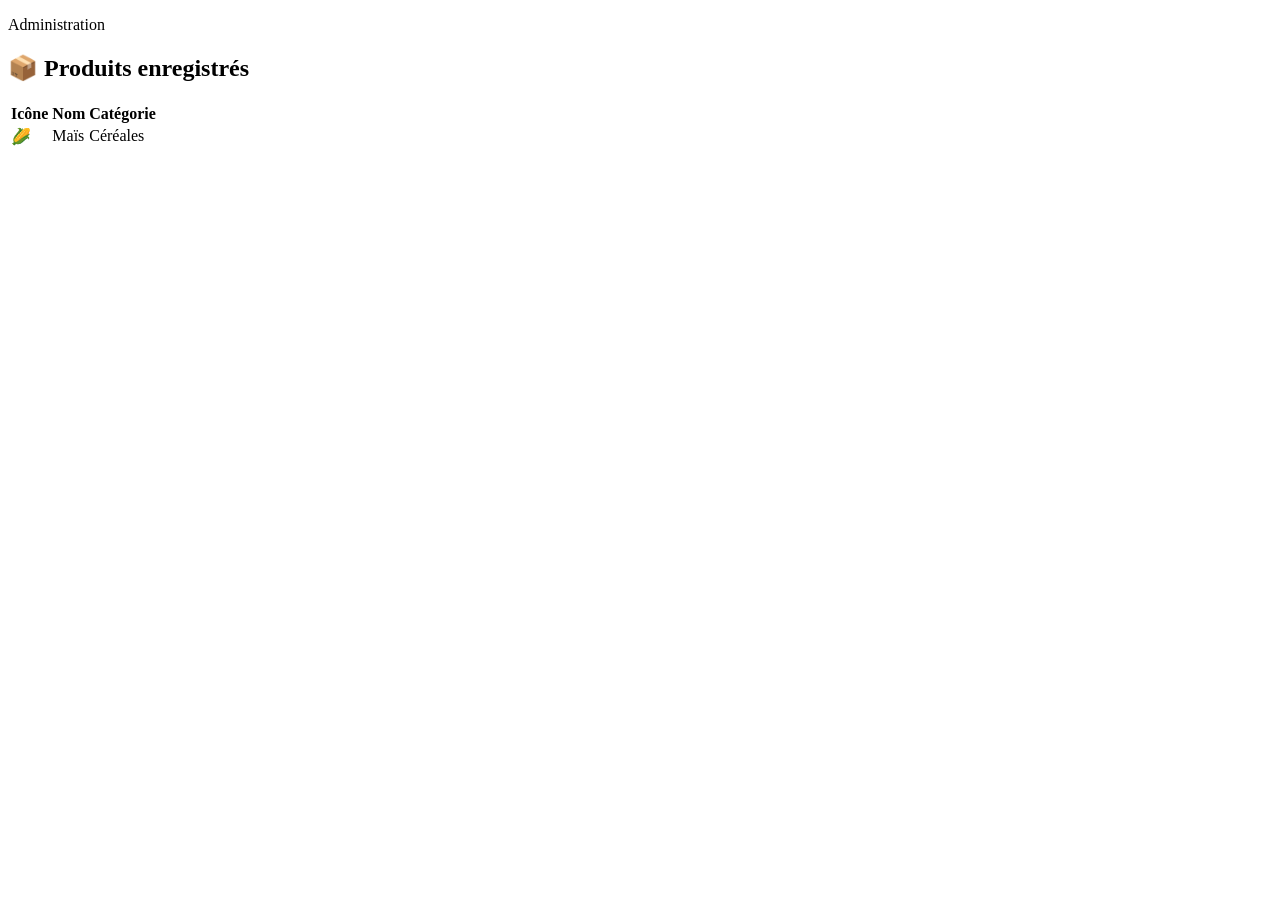
==== agriprix-fix/src/main/resources/templates/admin/dashboard.html @ 16f326b5 "premier commit agriprix" ====
<!DOCTYPE html>
<html xmlns:th="http://www.thymeleaf.org"
      th:replace="~{fragments/layout :: layout(content=~{::main}, activeTab='admin', pageTitle='Administration')}">
<body>
<main th:fragment="main">

    <p class="section-title">Administration</p>

    <div class="admin-card">
        <h2>📦 Produits enregistrés</h2>
        <table class="data-table">
            <thead>
                <tr>
                    <th>Icône</th>
                    <th>Nom</th>
                    <th>Catégorie</th>
                </tr>
            </thead>
            <tbody>
                <tr th:each="produit : ${produits}">
                    <td th:text="${produit.emoji}">🌽</td>
                    <td th:text="${produit.nom}">Maïs</td>
                    <td th:text="${produit.categorie}">Céréales</td>
                </tr>
            </tbody>
        </table>
    </div>

</main>
</body>
</html>
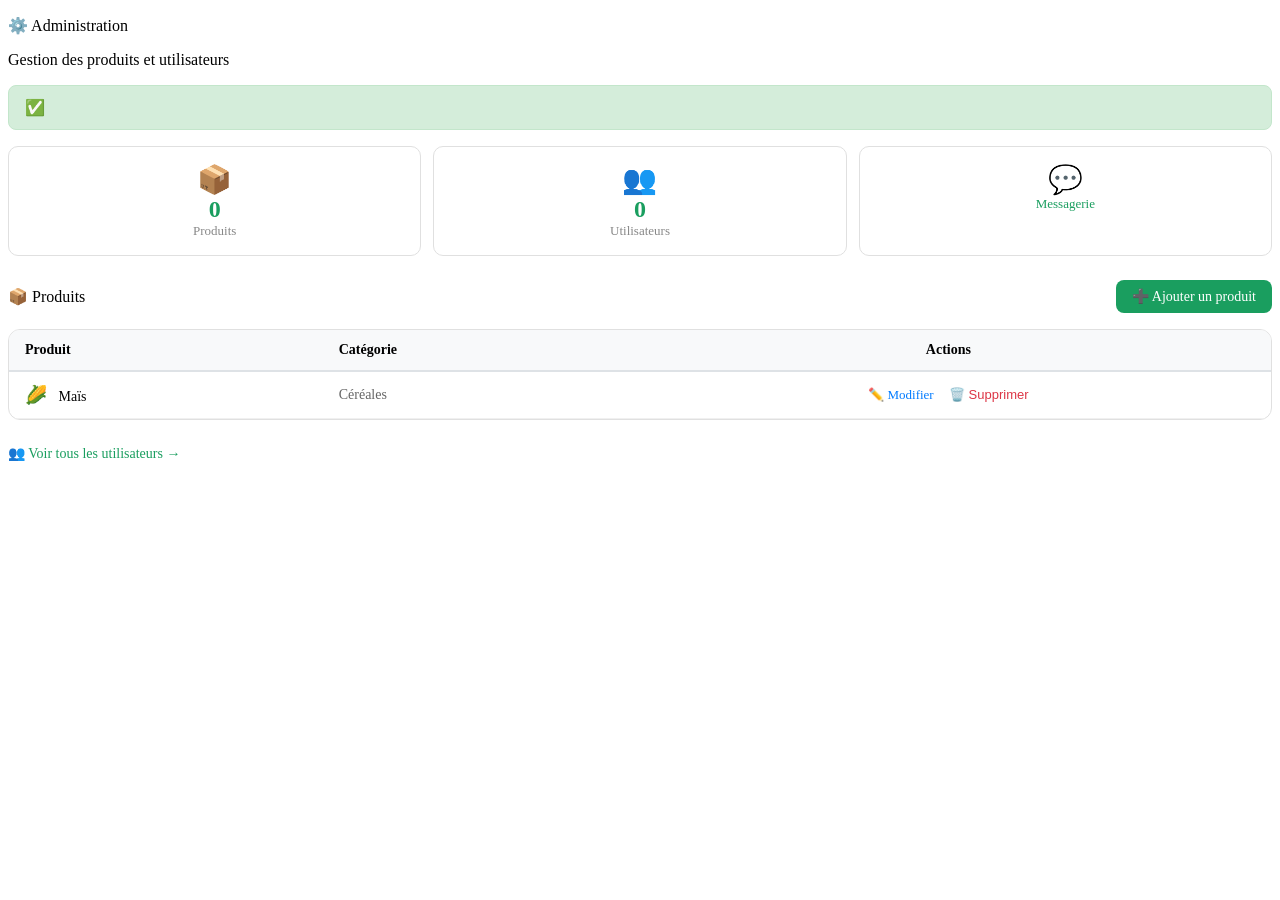
==== commit 91add4e6: "finanlisation" ====
--- a/agriprix-fix/src/main/resources/templates/admin/dashboard.html
+++ b/agriprix-fix/src/main/resources/templates/admin/dashboard.html
@@ -4,26 +4,89 @@
 <body>
 <main th:fragment="main">
 
-    <p class="section-title">Administration</p>
+    <p class="page-title">⚙️ Administration</p>
+    <p class="page-subtitle">Gestion des produits et utilisateurs</p>
 
-    <div class="admin-card">
-        <h2>📦 Produits enregistrés</h2>
-        <table class="data-table">
+    <!-- Messages flash -->
+    <div th:if="${succes}"
+         style="background:#d4edda;color:#155724;padding:12px 16px;border-radius:8px;
+                margin-bottom:1rem;border:1px solid #c3e6cb;">
+        ✅ <span th:text="${succes}"></span>
+    </div>
+
+    <!-- Stats -->
+    <div style="display:grid;grid-template-columns:repeat(auto-fit,minmax(140px,1fr));gap:12px;margin-bottom:1.5rem;">
+        <div style="background:white;border-radius:10px;padding:1rem;border:1px solid #e0e0e0;text-align:center;">
+            <div style="font-size:28px;">📦</div>
+            <div style="font-size:24px;font-weight:600;color:#1a9e5f;" th:text="${totalProduits}">0</div>
+            <div style="font-size:13px;color:#888;">Produits</div>
+        </div>
+        <div style="background:white;border-radius:10px;padding:1rem;border:1px solid #e0e0e0;text-align:center;">
+            <div style="font-size:28px;">👥</div>
+            <div style="font-size:24px;font-weight:600;color:#1a9e5f;" th:text="${totalUtilisateurs}">0</div>
+            <div style="font-size:13px;color:#888;">Utilisateurs</div>
+        </div>
+        <div style="background:white;border-radius:10px;padding:1rem;border:1px solid #e0e0e0;text-align:center;">
+            <a th:href="@{/messages}" style="text-decoration:none;color:inherit;">
+                <div style="font-size:28px;">💬</div>
+                <div style="font-size:13px;color:#1a9e5f;font-weight:500;">Messagerie</div>
+            </a>
+        </div>
+    </div>
+
+    <!-- Gestion produits -->
+    <div style="display:flex;align-items:center;justify-content:space-between;margin-bottom:1rem;">
+        <p class="section-title" style="margin:0;">📦 Produits</p>
+        <a th:href="@{/admin/produits/ajouter}"
+           style="background:#1a9e5f;color:white;padding:8px 16px;border-radius:8px;
+                  text-decoration:none;font-size:14px;font-weight:500;">
+            ➕ Ajouter un produit
+        </a>
+    </div>
+
+    <div style="background:white;border:1px solid #e0e0e0;border-radius:12px;overflow:hidden;">
+        <table style="width:100%;border-collapse:collapse;font-size:14px;">
             <thead>
-                <tr>
-                    <th>Icône</th>
-                    <th>Nom</th>
-                    <th>Catégorie</th>
-                </tr>
+            <tr style="background:#f8f9fa;border-bottom:2px solid #dee2e6;">
+                <th style="padding:12px 16px;text-align:left;">Produit</th>
+                <th style="padding:12px 16px;text-align:left;">Catégorie</th>
+                <th style="padding:12px 16px;text-align:center;">Actions</th>
+            </tr>
             </thead>
             <tbody>
-                <tr th:each="produit : ${produits}">
-                    <td th:text="${produit.emoji}">🌽</td>
-                    <td th:text="${produit.nom}">Maïs</td>
-                    <td th:text="${produit.categorie}">Céréales</td>
-                </tr>
+            <tr th:each="produit : ${produits}"
+                style="border-bottom:1px solid #f0f0f0;">
+                <td style="padding:12px 16px;">
+                    <span th:text="${produit.emoji}" style="font-size:18px;">🌽</span>
+                    <span th:text="${produit.nom}" style="font-weight:500;margin-left:8px;">Maïs</span>
+                </td>
+                <td style="padding:12px 16px;color:#666;" th:text="${produit.categorie}">Céréales</td>
+                <td style="padding:12px 16px;text-align:center;">
+                    <a th:href="@{'/admin/produits/modifier/' + ${produit.id}}"
+                       style="color:#007bff;text-decoration:none;margin-right:12px;font-size:13px;">
+                        ✏️ Modifier
+                    </a>
+                    <form th:action="@{'/admin/produits/supprimer/' + ${produit.id}}"
+                          method="post" style="display:inline;"
+                          onsubmit="return confirm('Supprimer ce produit et tout son historique ?')">
+                        <button type="submit"
+                                style="background:none;border:none;color:#dc3545;
+                                           cursor:pointer;font-size:13px;padding:0;">
+                            🗑️ Supprimer
+                        </button>
+                    </form>
+                </td>
+            </tr>
             </tbody>
         </table>
+    </div>
+
+    <!-- Lien gestion utilisateurs -->
+    <div style="margin-top:1.5rem;">
+        <a th:href="@{/admin/utilisateurs}"
+           style="color:#1a9e5f;text-decoration:none;font-size:14px;">
+            👥 Voir tous les utilisateurs →
+        </a>
     </div>
 
 </main>
